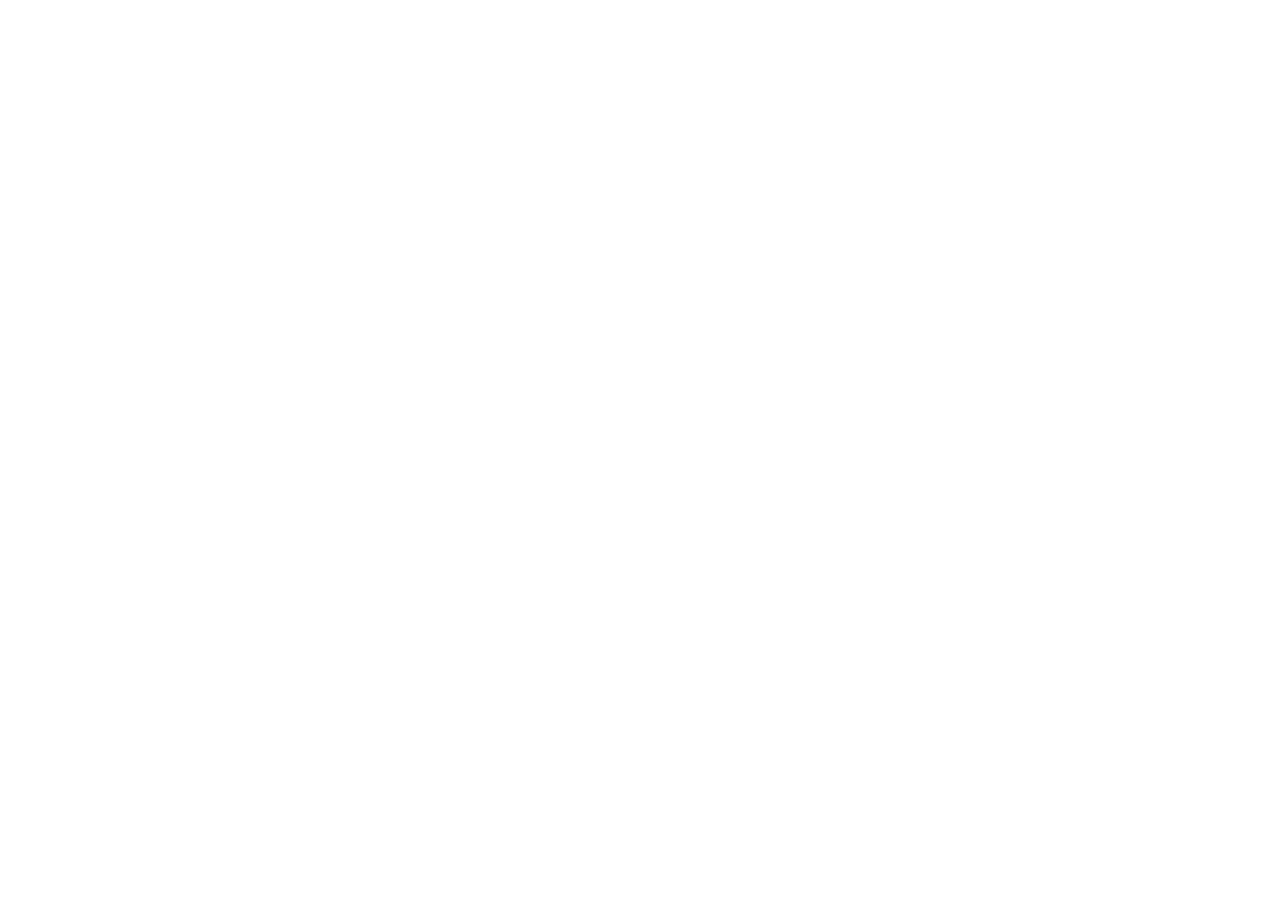
==== index.html @ 6209440b "Initial commit" ====
<!DOCTYPE html>
<html lang="en">
<head>
  <meta charset="UTF-8">
  <meta name="viewport" content="width=device-width, initial-scale=1.0">
  <link rel="stylesheet" href="./assets/css/style.css">
  <title>Monster Memory Game</title>
</head>
<body>
  
</body>
</html>
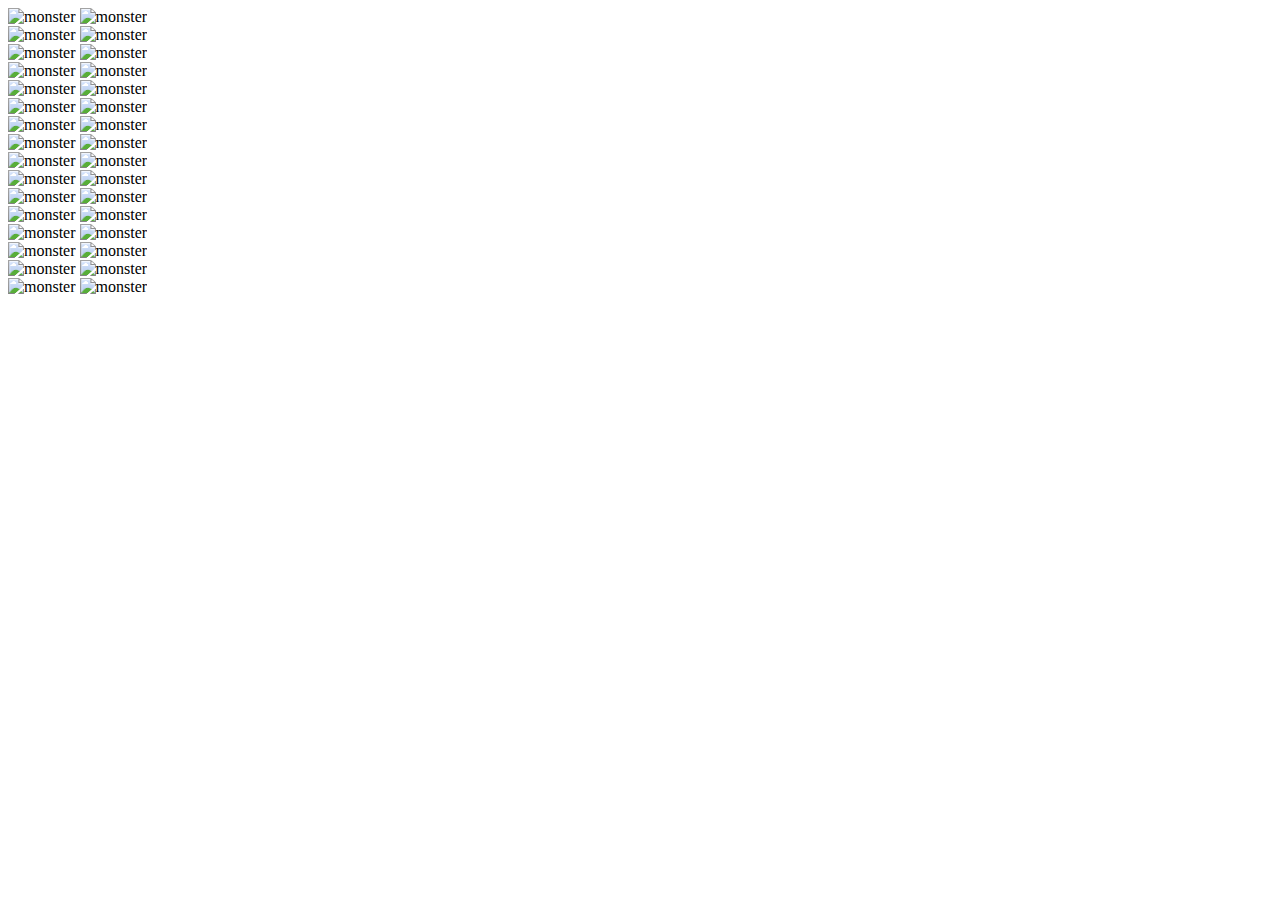
==== commit bd68a592: "Add html structure for game" ====
--- a/index.html
+++ b/index.html
@@ -7,6 +7,75 @@
   <title>Monster Memory Game</title>
 </head>
 <body>
+  <section class="memory-game">
+
   
+  <div class="memory-card">
+    <img class="front-face" src="" alt="monster">
+    <img class="back-face" src="" alt="monster">
+  </div>
+  <div class="memory-card">
+    <img class="front-face" src="" alt="monster">
+    <img class="back-face" src="" alt="monster">
+  </div>
+  <div class="memory-card">
+    <img class="front-face" src="" alt="monster">
+    <img class="back-face" src="" alt="monster">
+  </div>
+  <div class="memory-card">
+    <img class="front-face" src="" alt="monster">
+    <img class="back-face" src="" alt="monster">
+  </div>
+  <div class="memory-card">
+    <img class="front-face" src="" alt="monster">
+    <img class="back-face" src="" alt="monster">
+  </div>
+  <div class="memory-card">
+    <img class="front-face" src="" alt="monster">
+    <img class="back-face" src="" alt="monster">
+  </div>
+  <div class="memory-card">
+    <img class="front-face" src="" alt="monster">
+    <img class="back-face" src="" alt="monster">
+  </div>
+  <div class="memory-card">
+    <img class="front-face" src="" alt="monster">
+    <img class="back-face" src="" alt="monster">
+  </div>
+  <div class="memory-card">
+    <img class="front-face" src="" alt="monster">
+    <img class="back-face" src="" alt="monster">
+  </div>
+  <div class="memory-card">
+    <img class="front-face" src="" alt="monster">
+    <img class="back-face" src="" alt="monster">
+  </div>
+  <div class="memory-card">
+    <img class="front-face" src="" alt="monster">
+    <img class="back-face" src="" alt="monster">
+  </div>
+  <div class="memory-card">
+    <img class="front-face" src="" alt="monster">
+    <img class="back-face" src="" alt="monster">
+  </div>
+  <div class="memory-card">
+    <img class="front-face" src="" alt="monster">
+    <img class="back-face" src="" alt="monster">
+  </div>
+  <div class="memory-card">
+    <img class="front-face" src="" alt="monster">
+    <img class="back-face" src="" alt="monster">
+  </div>
+  <div class="memory-card">
+    <img class="front-face" src="" alt="monster">
+    <img class="back-face" src="" alt="monster">
+  </div>
+  <div class="memory-card">
+    <img class="front-face" src="" alt="monster">
+    <img class="back-face" src="" alt="monster">
+  </div>
+  
+</section>
+<script src="./assets/js/script.js"></script>
 </body>
 </html>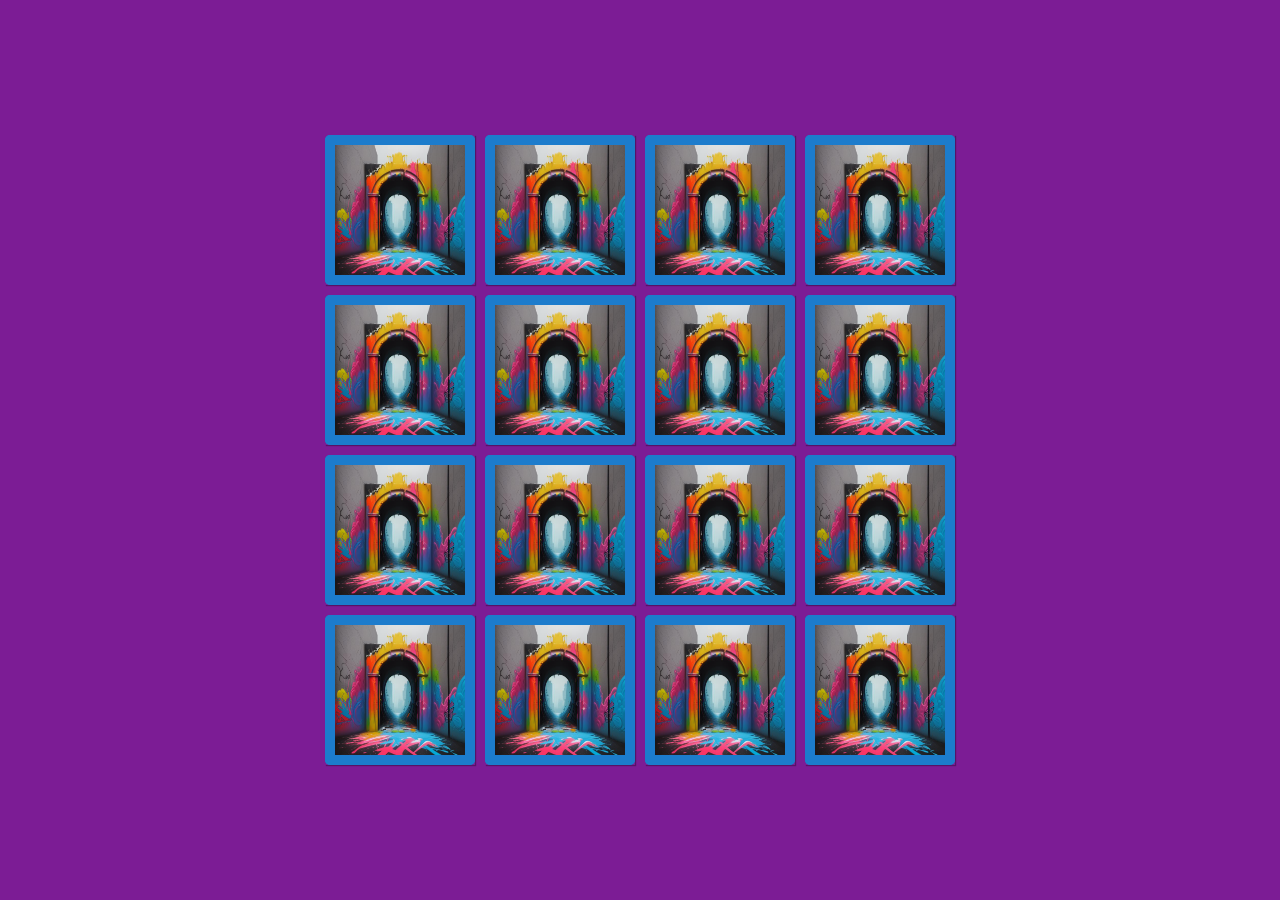
==== commit bbda99ac: "Add images folder and images to game cards" ====
--- a/index.html
+++ b/index.html
@@ -8,73 +8,72 @@
 </head>
 <body>
   <section class="memory-game">
-
   
   <div class="memory-card">
-    <img class="front-face" src="" alt="monster">
-    <img class="back-face" src="" alt="monster">
+    <img class="front-face" src="./assets/images/the-demigog.jpg" alt="monster">
+    <img class="back-face" src="./assets/images/the-gateway.jpg" alt="monster">
   </div>
   <div class="memory-card">
-    <img class="front-face" src="" alt="monster">
-    <img class="back-face" src="" alt="monster">
+    <img class="front-face" src="./assets/images/the-demigog.jpg" alt="monster">
+    <img class="back-face" src="./assets/images/the-gateway.jpg" alt="monster">
   </div>
   <div class="memory-card">
-    <img class="front-face" src="" alt="monster">
-    <img class="back-face" src="" alt="monster">
+    <img class="front-face" src="./assets/images/the-demon.jpg" alt="monster">
+    <img class="back-face" src="./assets/images/the-gateway.jpg" alt="monster">
   </div>
   <div class="memory-card">
-    <img class="front-face" src="" alt="monster">
-    <img class="back-face" src="" alt="monster">
+    <img class="front-face" src="./assets/images/the-demon.jpg" alt="monster">
+    <img class="back-face" src="./assets/images/the-gateway.jpg" alt="monster">
   </div>
   <div class="memory-card">
-    <img class="front-face" src="" alt="monster">
-    <img class="back-face" src="" alt="monster">
+    <img class="front-face" src="./assets/images/the-dragon.jpg" alt="monster">
+    <img class="back-face" src="./assets/images/the-gateway.jpg" alt="monster">
   </div>
   <div class="memory-card">
-    <img class="front-face" src="" alt="monster">
-    <img class="back-face" src="" alt="monster">
+    <img class="front-face" src="./assets/images/the-dragon.jpg" alt="monster">
+    <img class="back-face" src="./assets/images/the-gateway.jpg" alt="monster">
   </div>
   <div class="memory-card">
-    <img class="front-face" src="" alt="monster">
-    <img class="back-face" src="" alt="monster">
+    <img class="front-face" src="./assets/images/the-ghoul.jpg" alt="monster">
+    <img class="back-face" src="./assets/images/the-gateway.jpg" alt="monster">
   </div>
   <div class="memory-card">
-    <img class="front-face" src="" alt="monster">
-    <img class="back-face" src="" alt="monster">
+    <img class="front-face" src="./assets/images/the-ghoul.jpg" alt="monster">
+    <img class="back-face" src="./assets/images/the-gateway.jpg" alt="monster">
   </div>
   <div class="memory-card">
-    <img class="front-face" src="" alt="monster">
-    <img class="back-face" src="" alt="monster">
+    <img class="front-face" src="./assets/images/the-gorgon.jpg" alt="monster">
+    <img class="back-face" src="./assets/images/the-gateway.jpg" alt="monster">
   </div>
   <div class="memory-card">
-    <img class="front-face" src="" alt="monster">
-    <img class="back-face" src="" alt="monster">
+    <img class="front-face" src="./assets/images/the-gorgon.jpg" alt="monster">
+    <img class="back-face" src="./assets/images/the-gateway.jpg" alt="monster">
   </div>
   <div class="memory-card">
-    <img class="front-face" src="" alt="monster">
-    <img class="back-face" src="" alt="monster">
+    <img class="front-face" src="./assets/images/the-gremlin.jpg" alt="monster">
+    <img class="back-face" src="./assets/images/the-gateway.jpg" alt="monster">
   </div>
   <div class="memory-card">
-    <img class="front-face" src="" alt="monster">
-    <img class="back-face" src="" alt="monster">
+    <img class="front-face" src="./assets/images/the-gremlin.jpg" alt="monster">
+    <img class="back-face" src="./assets/images/the-gateway.jpg" alt="monster">
   </div>
   <div class="memory-card">
-    <img class="front-face" src="" alt="monster">
-    <img class="back-face" src="" alt="monster">
+    <img class="front-face" src="./assets/images/the-werewolf.jpg" alt="monster">
+    <img class="back-face" src="./assets/images/the-gateway.jpg" alt="monster">
   </div>
   <div class="memory-card">
-    <img class="front-face" src="" alt="monster">
-    <img class="back-face" src="" alt="monster">
+    <img class="front-face" src="./assets/images/the-werewolf.jpg" alt="monster">
+    <img class="back-face" src="./assets/images/the-gateway.jpg" alt="monster">
   </div>
   <div class="memory-card">
-    <img class="front-face" src="" alt="monster">
-    <img class="back-face" src="" alt="monster">
+    <img class="front-face" src="./assets/images/the-zombie.jpg" alt="monster">
+    <img class="back-face" src="./assets/images/the-gateway.jpg" alt="monster">
+  </div>  
+  <div class="memory-card">
+    <img class="front-face" src="./assets/images/the-zombie.jpg" alt="monster">
+    <img class="back-face" src="./assets/images/the-gateway.jpg" alt="monster">
   </div>
-  <div class="memory-card">
-    <img class="front-face" src="" alt="monster">
-    <img class="back-face" src="" alt="monster">
-  </div>
-  
+
 </section>
 <script src="./assets/js/script.js"></script>
 </body>
--- a/assets/css/style.css
+++ b/assets/css/style.css
@@ -0,0 +1,36 @@
+* {
+  margin: 0;
+  padding: 0;
+  box-sizing: border-box;
+}
+
+body {
+  display: flex;
+  height: 100vh;
+  background: #7c1c95;
+}
+
+.memory-game {
+  display: flex;
+  flex-wrap: wrap;
+  margin: auto;
+  width: 640px;
+  height: 640px;
+}
+
+.memory-card {
+  position: relative;
+  width: calc(25% - 10px);
+  height: calc(25% - 10px);
+  margin: 5px;
+  box-shadow: 1px 1px 1px rgba(0, 0, 0, 0.3);
+}
+
+.front-face, .back-face{
+  position: absolute;
+  width: 100%;
+  height: 100%;
+  padding: 10px;
+  border-radius: 5px;
+  background: #1c7ccc;
+}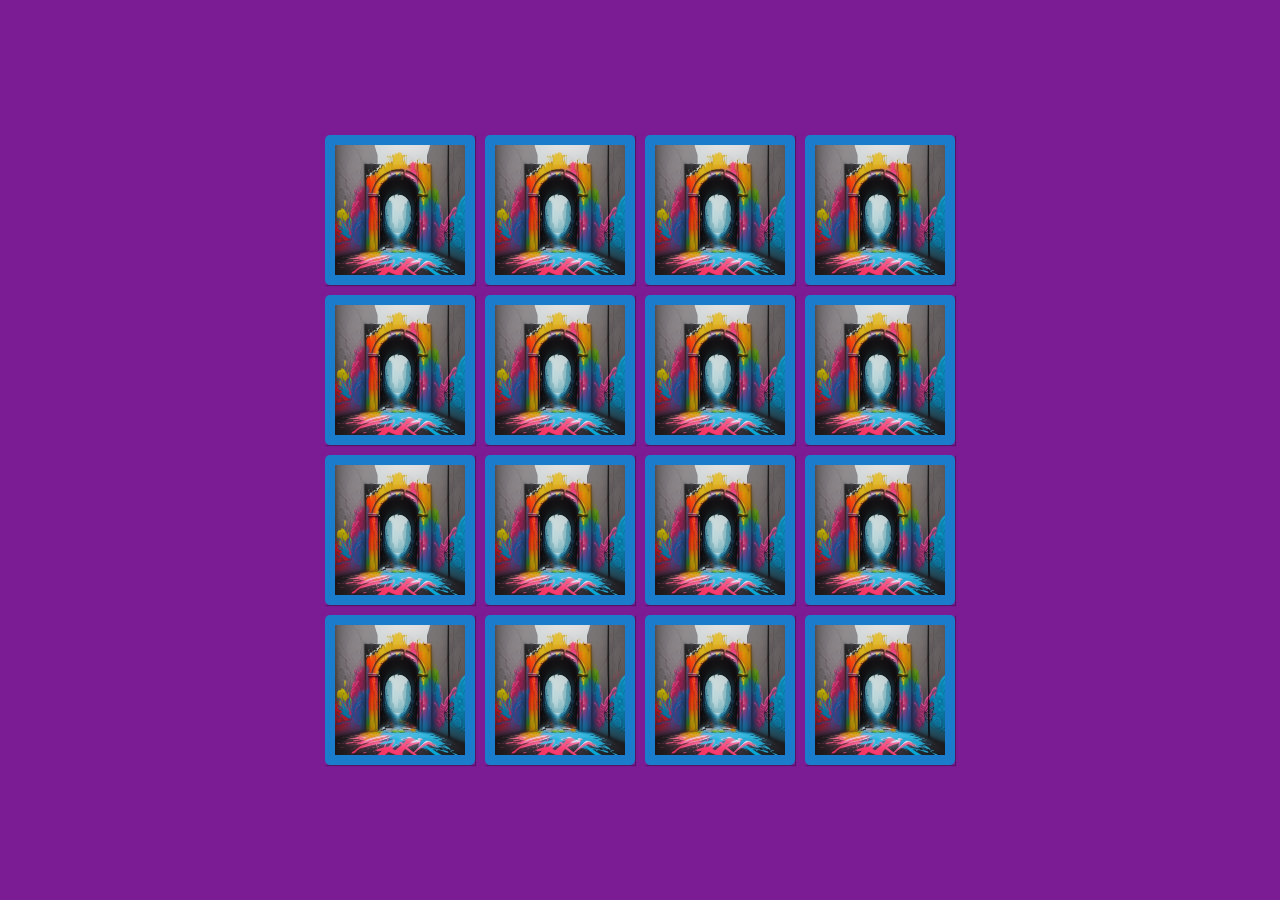
==== commit ae660bfa: "Add data-framework to html" ====
--- a/index.html
+++ b/index.html
@@ -9,67 +9,67 @@
 <body>
   <section class="memory-game">
   
-  <div class="memory-card">
+  <div class="memory-card" data-framework="the-demigog.jpg">
     <img class="front-face" src="./assets/images/the-demigog.jpg" alt="monster">
     <img class="back-face" src="./assets/images/the-gateway.jpg" alt="monster">
   </div>
-  <div class="memory-card">
+  <div class="memory-card" data-framework="the-demigog.jpg">
     <img class="front-face" src="./assets/images/the-demigog.jpg" alt="monster">
     <img class="back-face" src="./assets/images/the-gateway.jpg" alt="monster">
   </div>
-  <div class="memory-card">
+  <div class="memory-card" data-framework="the-demon.jpg">
     <img class="front-face" src="./assets/images/the-demon.jpg" alt="monster">
     <img class="back-face" src="./assets/images/the-gateway.jpg" alt="monster">
   </div>
-  <div class="memory-card">
+  <div class="memory-card" data-framework="the-demon.jpg">
     <img class="front-face" src="./assets/images/the-demon.jpg" alt="monster">
     <img class="back-face" src="./assets/images/the-gateway.jpg" alt="monster">
   </div>
-  <div class="memory-card">
+  <div class="memory-card" data-framework="the-dragon.jpg">
     <img class="front-face" src="./assets/images/the-dragon.jpg" alt="monster">
     <img class="back-face" src="./assets/images/the-gateway.jpg" alt="monster">
   </div>
-  <div class="memory-card">
+  <div class="memory-card" data-framework="the-dragon.jpg">
     <img class="front-face" src="./assets/images/the-dragon.jpg" alt="monster">
     <img class="back-face" src="./assets/images/the-gateway.jpg" alt="monster">
   </div>
-  <div class="memory-card">
+  <div class="memory-card" data-framework="the-ghoul.jpg">
     <img class="front-face" src="./assets/images/the-ghoul.jpg" alt="monster">
     <img class="back-face" src="./assets/images/the-gateway.jpg" alt="monster">
   </div>
-  <div class="memory-card">
+  <div class="memory-card" data-framework="the-ghoul.jpg">
     <img class="front-face" src="./assets/images/the-ghoul.jpg" alt="monster">
     <img class="back-face" src="./assets/images/the-gateway.jpg" alt="monster">
   </div>
-  <div class="memory-card">
+  <div class="memory-card" data-framework="the-gorgon.jpg">
     <img class="front-face" src="./assets/images/the-gorgon.jpg" alt="monster">
     <img class="back-face" src="./assets/images/the-gateway.jpg" alt="monster">
   </div>
-  <div class="memory-card">
+  <div class="memory-card" data-framework="the-gorgon.jpg">
     <img class="front-face" src="./assets/images/the-gorgon.jpg" alt="monster">
     <img class="back-face" src="./assets/images/the-gateway.jpg" alt="monster">
   </div>
-  <div class="memory-card">
+  <div class="memory-card" data-framework="the-gremlin.jpg">
     <img class="front-face" src="./assets/images/the-gremlin.jpg" alt="monster">
     <img class="back-face" src="./assets/images/the-gateway.jpg" alt="monster">
   </div>
-  <div class="memory-card">
+  <div class="memory-card" data-framework="the-gremlin.jpg">
     <img class="front-face" src="./assets/images/the-gremlin.jpg" alt="monster">
     <img class="back-face" src="./assets/images/the-gateway.jpg" alt="monster">
   </div>
-  <div class="memory-card">
+  <div class="memory-card" data-framework="the-werewolf.jpg">
     <img class="front-face" src="./assets/images/the-werewolf.jpg" alt="monster">
     <img class="back-face" src="./assets/images/the-gateway.jpg" alt="monster">
   </div>
-  <div class="memory-card">
+  <div class="memory-card" data-framework="the-werewolf.jpg">
     <img class="front-face" src="./assets/images/the-werewolf.jpg" alt="monster">
     <img class="back-face" src="./assets/images/the-gateway.jpg" alt="monster">
   </div>
-  <div class="memory-card">
+  <div class="memory-card" data-framework="the-zombie.jpg">
     <img class="front-face" src="./assets/images/the-zombie.jpg" alt="monster">
     <img class="back-face" src="./assets/images/the-gateway.jpg" alt="monster">
   </div>  
-  <div class="memory-card">
+  <div class="memory-card" data-framework="the-zombie.jpg">
     <img class="front-face" src="./assets/images/the-zombie.jpg" alt="monster">
     <img class="back-face" src="./assets/images/the-gateway.jpg" alt="monster">
   </div>
--- a/assets/css/style.css
+++ b/assets/css/style.css
@@ -16,6 +16,7 @@
   margin: auto;
   width: 640px;
   height: 640px;
+  perspective: 1000px;
 }
 
 .memory-card {
@@ -24,6 +25,18 @@
   height: calc(25% - 10px);
   margin: 5px;
   box-shadow: 1px 1px 1px rgba(0, 0, 0, 0.3);
+  transform: scale(1);
+  transform-style: preserve-3d;
+  transition: transform 0.5s;
+}
+
+.memory-card:active {
+  transform: scale(0.97);
+  transition: transform 0.2s;
+}
+
+.memory-card.flip {
+  transform: rotateX(180deg);
 }
 
 .front-face, .back-face{
@@ -33,4 +46,9 @@
   padding: 10px;
   border-radius: 5px;
   background: #1c7ccc;
+  backface-visibility: hidden;
+}
+
+.front-face {
+  transform: rotateX(180deg);
 }